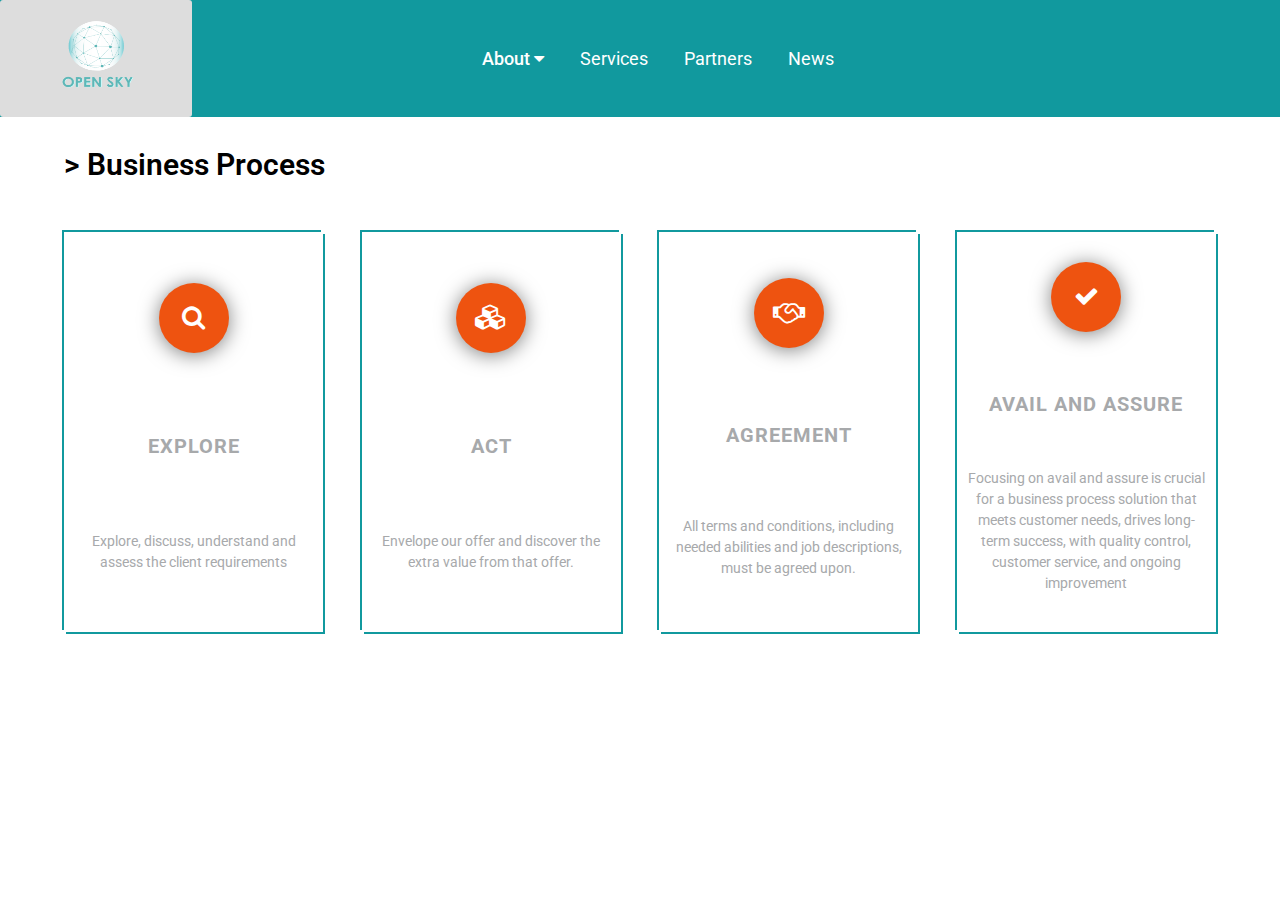
==== screens/businessProcess.html @ 34c137aa "commit 0.4" ====
<!DOCTYPE html>
<html lang="en">

<head>
    <meta charset="UTF-8">
    <link rel="stylesheet" href="../style/businessProcess.css">
    <meta http-equiv="X-UA-Compatible" content="IE=edge">
    <meta name="viewport" content="width=device-width, initial-scale=1.0">
    <link rel="icon" type="x-icon" href="../assets/images/Untitled_design__2_-removebg-preview.png" sizes="16x16">
    <link href="https://fonts.googleapis.com/css2?family=Montserrat&display=swap" rel="stylesheet">
    <link rel="stylesheet" href="https://cdnjs.cloudflare.com/ajax/libs/font-awesome/4.7.0/css/font-awesome.min.css">


    <title>Business Process | Open Sky</title>
</head>

<div class="navbar">
    <a href="index.html"><img class="logo" src="../assets/images/opanSkySoftware.png"></a>
    <p>....................................................................</p>

    <div class="dropdown">

        <button class="dropbtn">About
            <i class="fa fa-caret-down"></i>
        </button>
        <div class="dropdown-content">

            <div class="row">
                <div class="column">
                    <h3>Who we are</h3>
                    <a href="#">Know More</a>
                    <a href="#">The Way We Work</a>
                    <a href="#">Values & Ethics</a>
                </div>
                <div class="column">
                    <h3>Management</h3>
                    <a href="#"> Board of Directors</a>
                    <a href="#">Management Team</a>
                </div>
                <div class="column">
                    <h3>Contact Us</h3>
                    <a href="screens\getintouchPage.html">Get In Touch</a>
                    <a href="#">Location</a>
                    <a href="#">Join Our Teama</a>

                </div>
            </div>

        </div>
    </div>
    <a href="#home">Services</a>
    <a href="#news">Partners</a>
    <a href="#news">News</a>


</div>
<style>
    .navbar a img {
        height: 93px;
        width: 156px;
        background-size: contain;
    }

    * {
        box-sizing: border-box;
    }

    body {
        margin: 0;
    }

    .navbar {
        overflow: hidden;
        background-color: #11999e;
        font-family: Arial, Helvetica, sans-serif;
        justify-content: start;

        position: sticky;
        top: 0;
        z-index: 1;

    }

    .navbar p {
        color: #11999E;
    }

    .navbar a {
        float: left;
        font-size: 18px;
        color: white;
        text-align: center;
        padding: 10px 18px;
        text-decoration: none;
    }

    .dropdown {
        float: left;
        overflow: hidden;




    }

    .dropdown .dropbtn {
        font-size: 18px;
        border: none;
        outline: none;
        color: white;
        padding: 10px 18px;
        background-color: inherit;
        /* font: inherit; */
        margin: 0;
        font-weight: 500;
    }

    .navbar a:hover,
    .dropdown:hover .dropbtn {
        background-color: #ddd;
        color: #11999e;
        border-radius: 3px;
        transition: 0.3s;
    }

    .dropdown-content {
        display: none;
        position: absolute;
        background-color: #22cccfc6;
        width: 50%;
        left: 25%;
        box-shadow: 1px 8px 16px 1px rgba(0, 0, 0, 0.2);

        /* box-shadow: 1px 4px 9px 3px rgba(17, 153, 158, 0.64);
          -webkit-box-shadow: 1px 4px 9px 3px rgba(17, 153, 158, 0.64);
          -moz-box-shadow: 1px 4px 9px 3px rgba(17, 153, 158, 0.64); */
        border-radius: 30px;
        /* z-index: 9999; */
        position: fixed;
    }



    .dropdown:hover .dropdown-content {
        display: block;

    }

    /* Create three equal columns that floats next to each other */
    .column {
        float: left;
        width: 33.33%;
        padding: 10px;

        background-color: #ccc;
        height: 200px;

    }

    .column h3 {
        padding-bottom: 20px;
        padding-top: 10px;
    }

    .column a {
        float: none;
        color: black;
        padding: 10px;
        text-decoration: none;
        display: block;
        text-align: left;
        font-size: 15px;
    }

    .column a:hover {
        background-color: #ddd;
    }

    /* Clear floats after the columns */

    .row:after {
        content: "";
        display: table;
        clear: both;
    }
</style>
<div class="header-text">
    > Business Process
</div>


<!-- boddd -->
<div class="wrapper">
    <div class="card">
        <div class="icon">
            <i class="fa fa-search"></i>
        </div>
        <h2>Explore</h2>
        <p>Explore, discuss,
            understand and assess
            the client requirements
            </p>
    </div>
    <div class="card">
        <div class="icon">
            <i class="fa fa-cubes"></i>
        </div>
        <h2>Act</h2>
        <p>Envelope our offer and
            discover the extra value
            from that offer.
            </p>
    </div>
    <div class="card">
        <div class="icon">
            <i class="fa fa-handshake-o"></i>
        </div>
        <h2>Agreement</h2>
        <p>All terms and conditions,
            including needed abilities
            and job descriptions, must
            be agreed upon.
            </p>
    </div>
    <div class="card">
        <div class="icon">
            <i class="fa fa-check"></i>
        </div>
        <h2>Avail and Assure</h2>
        <p>Focusing on avail and assure is
            crucial for a business process solution
            that meets customer needs,
            drives long-term success,
            with quality control, customer
            service, and ongoing improvement</p>
    </div>

</div>
---- style/businessProcess.css ----
@import url("https://fonts.googleapis.com/css2?family=Roboto&display=swap");

* {
  margin: 0;
  padding: 0;
  font-family: 'Roboto', sans-serif;
  scroll-behavior: smooth;
}

@media screen and (max-width: 1040px) {
  .navbar {
    overflow: hidden;
    background-color: white;
    display: flex;
    flex-flow: column wrap;
    justify-content: space-between;
    align-items: center;
  }
}
@media screen and (min-width: 1041px) {
  .navbar {
    overflow: hidden;
    background-color: white;
    display: flex;
    flex-flow: row wrap;
    justify-content: space-between;
    align-items: center;
  }
}

/* Body */
.rounded {
    border-top: 5px solid #11999e;
    border-radius: 5px;
    margin: 30px 10%;
  }

@media screen and (max-width: 500px) {
    .header-text {
        font-size: 30px;
        padding: 10px 0px 0px 10px;
        font-size: 20px;
        font-weight: 600;
        color: black;
      }

 

    
}
@media screen and (min-width: 501px) {
    .header-text {
        font-size: 30px;
        padding: 30px 0px 0px 5%;
      
        font-weight: 600;
        color: black;
      }
     
 
    

   
}

::-webkit-scrollbar {
  width: 10px;
}

::-webkit-scrollbar-track {
  background: #c8c8c8;
}

::-webkit-scrollbar-thumb {
  background: #5eb7b7;
  border-radius: 50px;
}

::-webkit-scrollbar-thumb:hover {
  background: #11999e;
}


/* aa */

.wrapper {
    width: 90%;
    display: flex;
    justify-content: space-between;
    margin: auto;
    padding-top: 50px;
  }
  .icon {
    width: 70px;
    height: 70px;
    background: #ee5310;
    display: flex;
    justify-content: center;
    align-items: center;
    border-radius: 50%;
    margin-bottom: 30px;
    box-shadow: 0 2px 20px rgba(0,0,0,0.5);
  }
  .icon i {
    color: #fff;
    font-size: 25px;
  }
  .card {
    width: 22.5%;
    min-height: 400px;
    background-color: white;
    box-shadow: 2px 2px 0px #11999e, -2px -2px 0px #11999e;
    transition: all .5s ease;
    display: flex;
    justify-content: space-evenly;
    align-items: center;
    flex-direction: column;
    text-align: center;
    color: #a7a9ab;
  }
  .card h2 {
    font-size: 20px;
    text-transform: uppercase;
    margin-bottom: 15px;
    letter-spacing: 1px;
  }
  .card p {
    font-size: 14px;
    line-height: 1.5;
    padding: 8px;
  }

   .card:hover {
    transform: scale(1.05);
    cursor: grab;
   }
   .card:hover i{
    transition: all .9s ease;
    transform: rotate(360deg); 
   }

   @media (max-width:991px){
    .wrapper {
      flex-direction: column;
      margin: auto;
      align-items: center;
    }
    .card{
      width: 250px;
      margin-bottom: 30px;
    }
   }
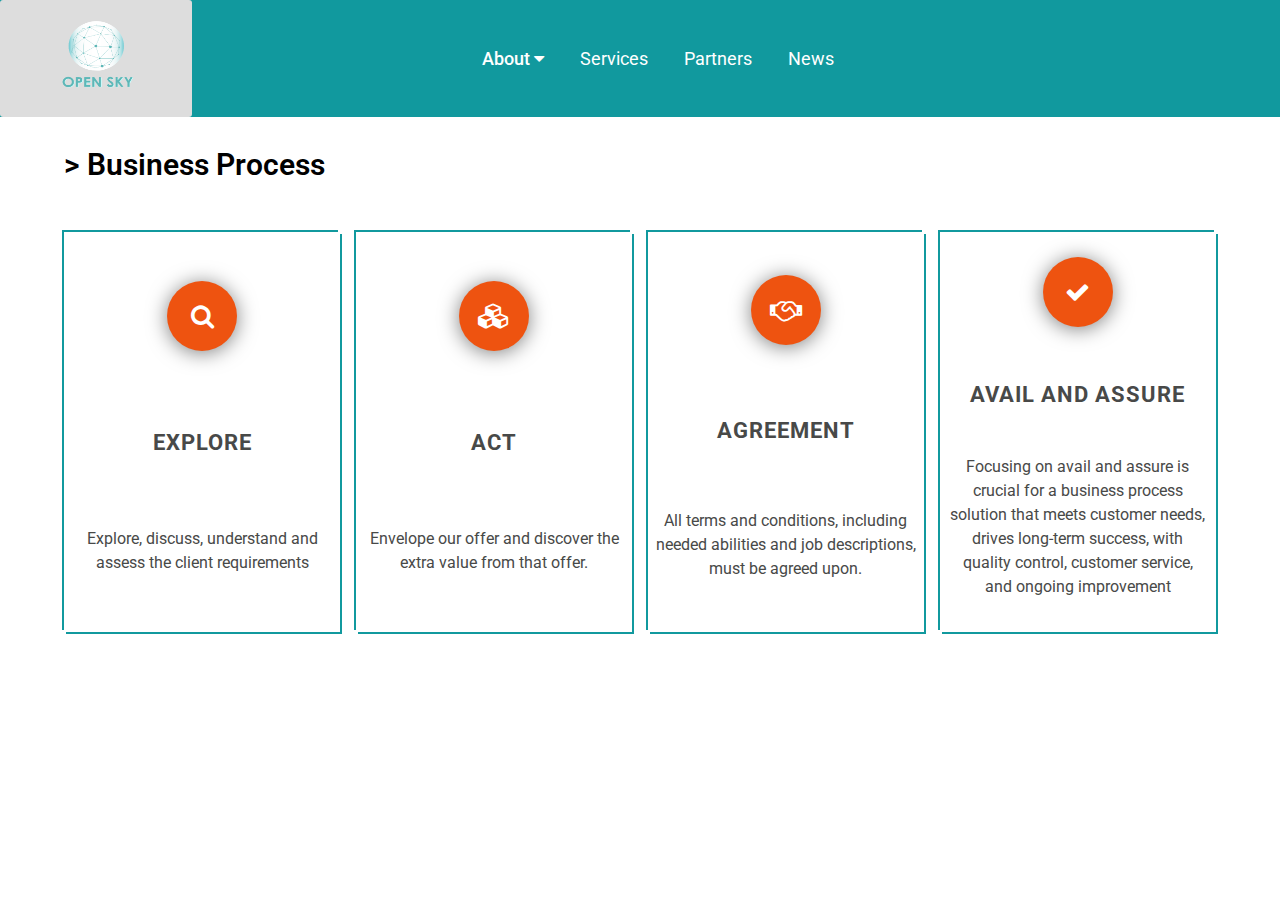
==== commit 2f7cbf86: "commit 0.5" ====
--- a/screens/businessProcess.html
+++ b/screens/businessProcess.html
@@ -15,7 +15,7 @@
 </head>
 
 <div class="navbar">
-    <a href="index.html"><img class="logo" src="../assets/images/opanSkySoftware.png"></a>
+    <a href="../index.html"><img class="logo" src="../assets/images/opanSkySoftware.png"></a>
     <p>....................................................................</p>
 
     <div class="dropdown">
--- a/style/businessProcess.css
+++ b/style/businessProcess.css
@@ -106,7 +106,7 @@
     font-size: 25px;
   }
   .card {
-    width: 22.5%;
+    width: 24%;
     min-height: 400px;
     background-color: white;
     box-shadow: 2px 2px 0px #11999e, -2px -2px 0px #11999e;
@@ -116,16 +116,16 @@
     align-items: center;
     flex-direction: column;
     text-align: center;
-    color: #a7a9ab;
+    color: #484948;
   }
   .card h2 {
-    font-size: 20px;
+    font-size: 22px;
     text-transform: uppercase;
     margin-bottom: 15px;
     letter-spacing: 1px;
   }
   .card p {
-    font-size: 14px;
+    font-size: 16px;
     line-height: 1.5;
     padding: 8px;
   }
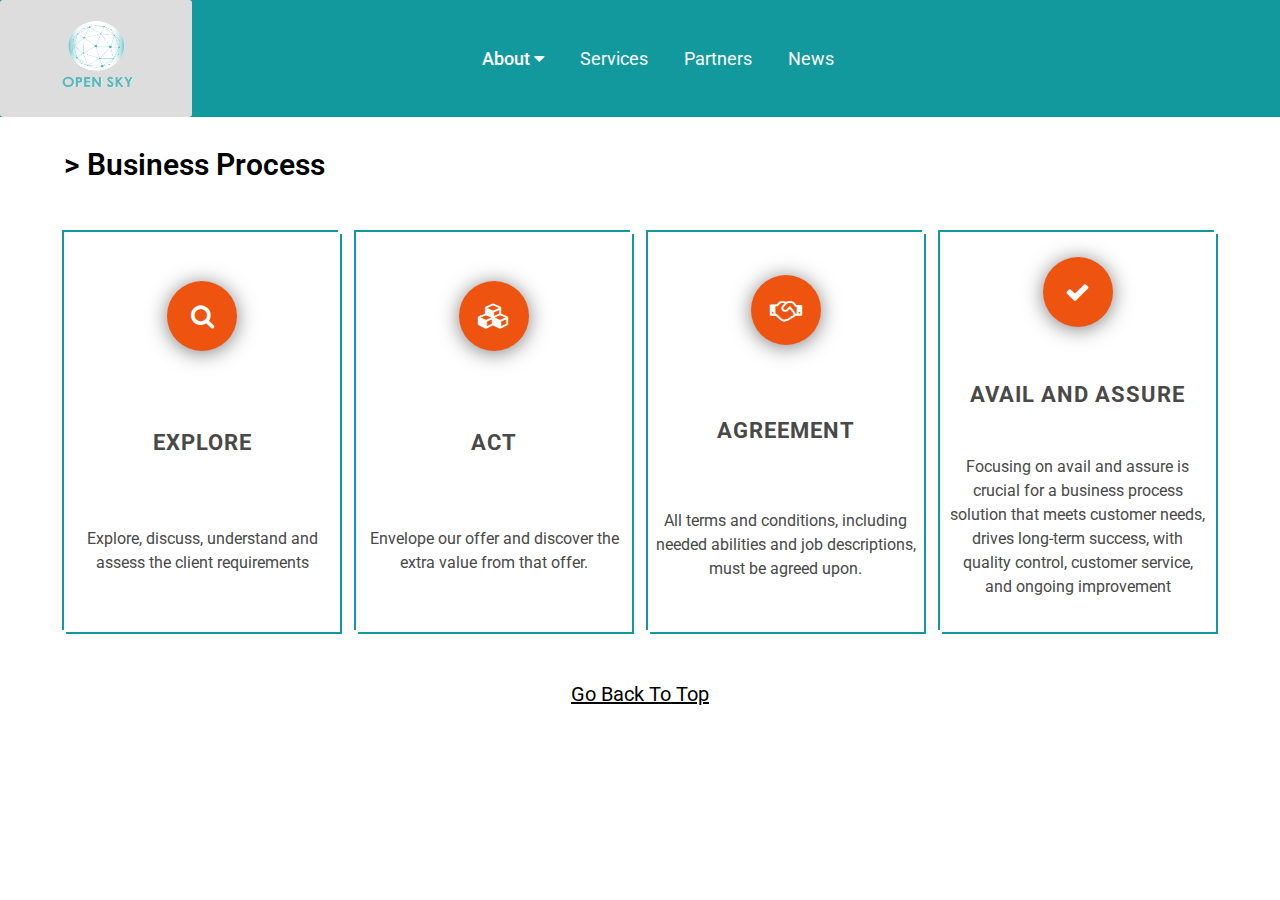
==== commit 216b6e27: "commit 0.6" ====
--- a/screens/businessProcess.html
+++ b/screens/businessProcess.html
@@ -13,6 +13,8 @@
 
     <title>Business Process | Open Sky</title>
 </head>
+
+<body>
 
 <div class="navbar">
     <a href="../index.html"><img class="logo" src="../assets/images/opanSkySoftware.png"></a>
@@ -235,4 +237,31 @@
             service, and ongoing improvement</p>
     </div>
 
-</div>+</div>
+<div class="topScroll">
+    <button onclick="topFunction()" id="myBtn" title="Go to top">Go Back To Top </button>
+
+</div>
+<script>
+    // Get the button
+    let mybutton = document.getElementById("myBtn");
+
+    // When the user scrolls down 20px from the top of the document, show the button
+    window.onscroll = function () { scrollFunction() };
+
+    function scrollFunction() {
+        if (document.body.scrollTop > 20 || document.documentElement.scrollTop > 20) {
+            mybutton.style.display = "block";
+        } else {
+            mybutton.style.display = "none";
+        }
+    }
+
+    // When the user clicks on the button, scroll to the top of the document
+    function topFunction() {
+        document.body.scrollTop = 0;
+        document.documentElement.scrollTop = 0;
+    }
+</script>
+</body>
+</html>--- a/style/businessProcess.css
+++ b/style/businessProcess.css
@@ -82,7 +82,17 @@
 
 
 /* aa */
-
+.topScroll button {
+  margin: auto;
+  display: block;
+  background-color: transparent;
+  border: 0;
+  text-decoration: underline;
+  font-size: 20px;
+  cursor: pointer;
+  padding-bottom: 29px;
+  padding-top: 50px;
+}
 .wrapper {
     width: 90%;
     display: flex;
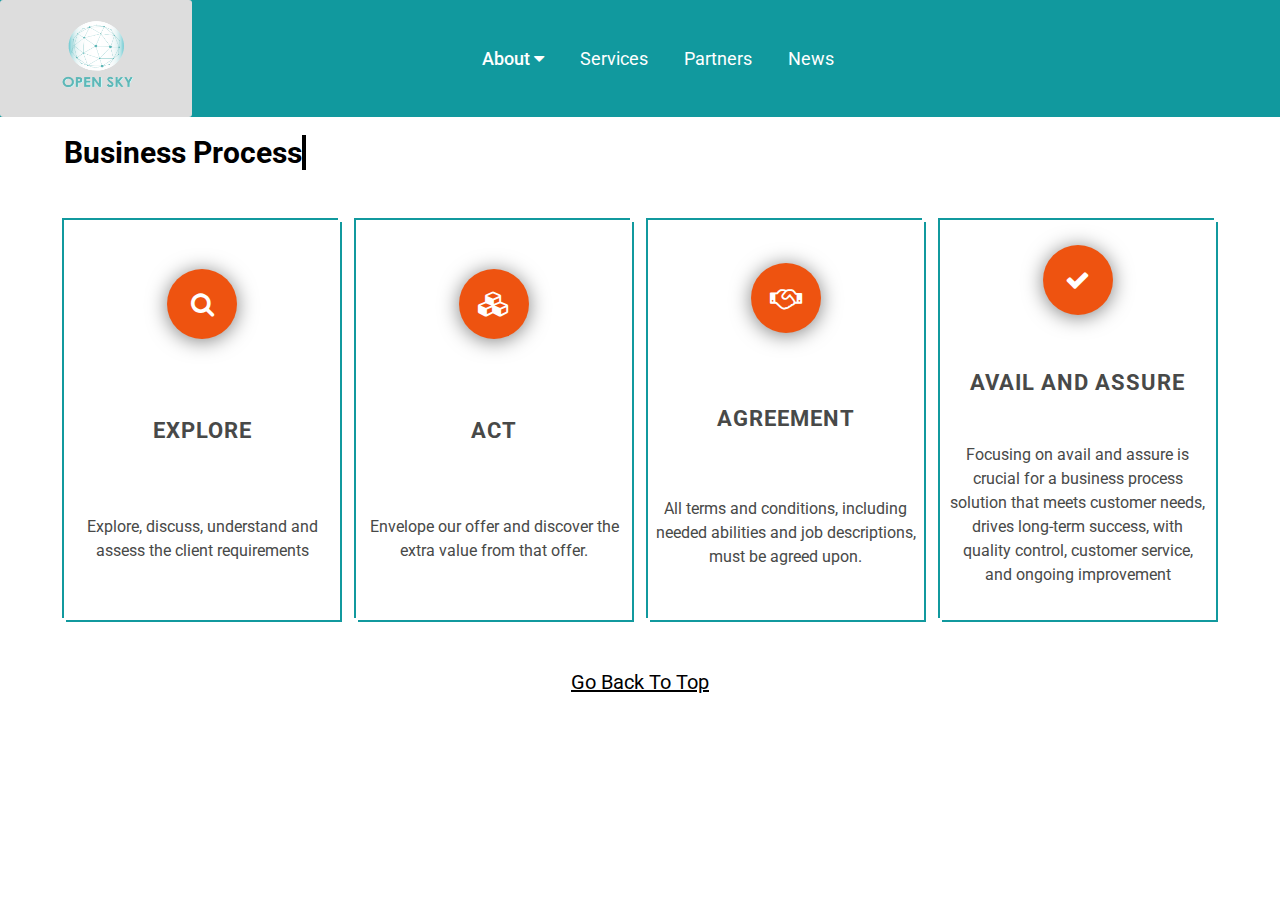
==== commit d7a69108: "commit 0.7" ====
--- a/screens/businessProcess.html
+++ b/screens/businessProcess.html
@@ -186,10 +186,9 @@
         clear: both;
     }
 </style>
-<div class="header-text">
-    > Business Process
-</div>
-
+<div class="title">
+    <h1>Business Process </h1>
+</div>
 
 <!-- boddd -->
 <div class="wrapper">
--- a/style/businessProcess.css
+++ b/style/businessProcess.css
@@ -161,3 +161,51 @@
     }
    }
       
+/* Header */
+.title {
+
+  display: flex;
+  justify-content: start;
+  align-items: center;
+  margin: 0;
+  padding: 18px 0 0 5%;
+}
+
+.title h1 {
+  font-size: 30px;
+  color: #000000;
+  border-right: 4px solid #000;
+  font-weight: 700;
+  animation: forwards typing 7s;
+  white-space: nowrap;
+  overflow: hidden;
+}
+
+@keyframes cursor {
+
+  0%,
+  100% {
+      border-color: transparent;
+  }
+
+  50% {
+      border-color: #000;
+  }
+}
+
+@keyframes typing {
+  0% {
+      width: 0ch
+  }
+
+  30%{ width: 16ch;} 
+  80%{ width: 16ch;} 
+   90%{ width: 16ch;} 
+  100% {
+      width: 16ch;
+  }
+
+
+}
+
+/* End Header */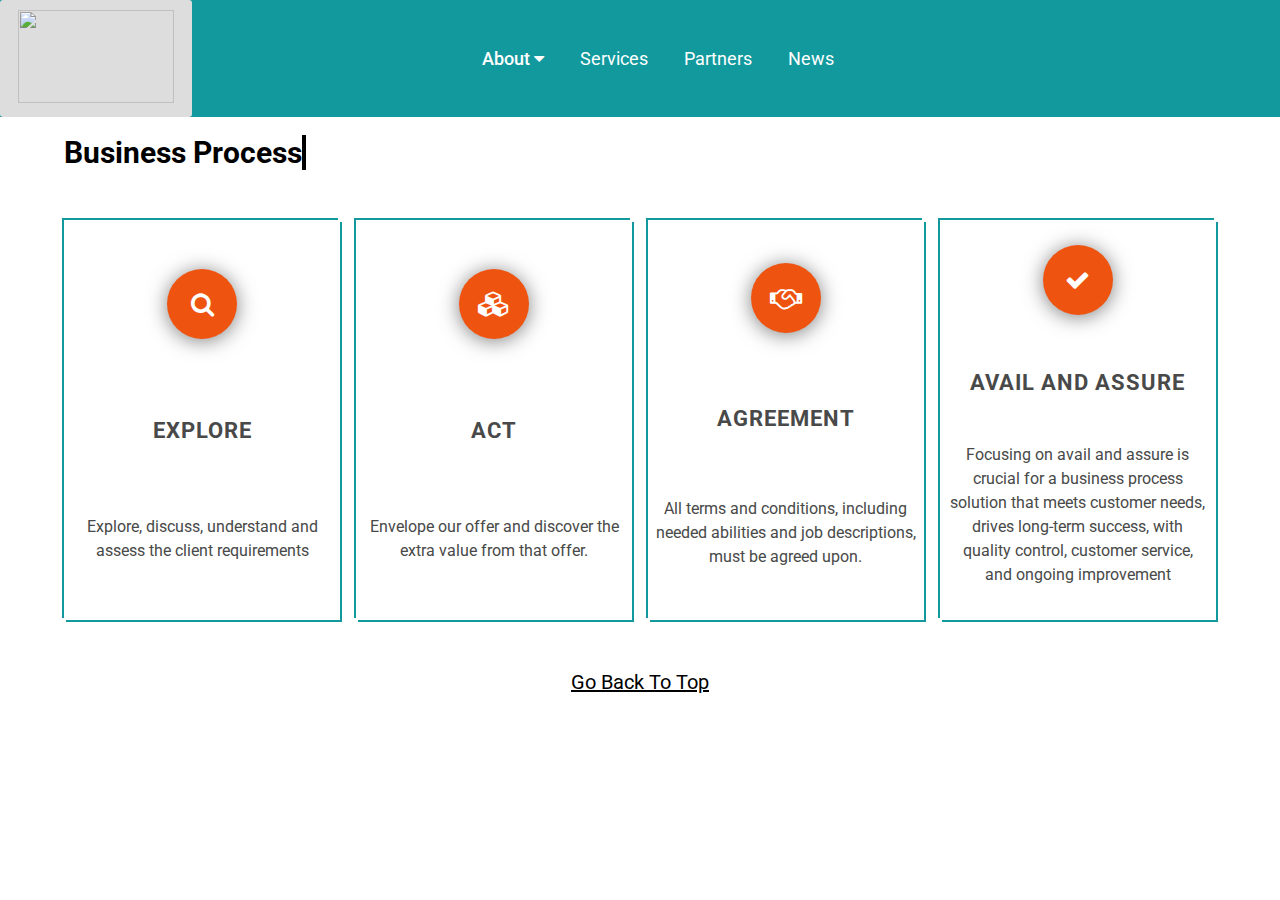
==== commit 4e2555bc: "commit 0.9" ====
--- a/screens/businessProcess.html
+++ b/screens/businessProcess.html
@@ -43,7 +43,7 @@
                     <h3>Contact Us</h3>
                     <a href="screens\getintouchPage.html">Get In Touch</a>
                     <a href="#">Location</a>
-                    <a href="#">Join Our Teama</a>
+                    <a href="#">Join Our Team</a>
 
                 </div>
             </div>
@@ -262,5 +262,7 @@
         document.documentElement.scrollTop = 0;
     }
 </script>
+
+
 </body>
 </html>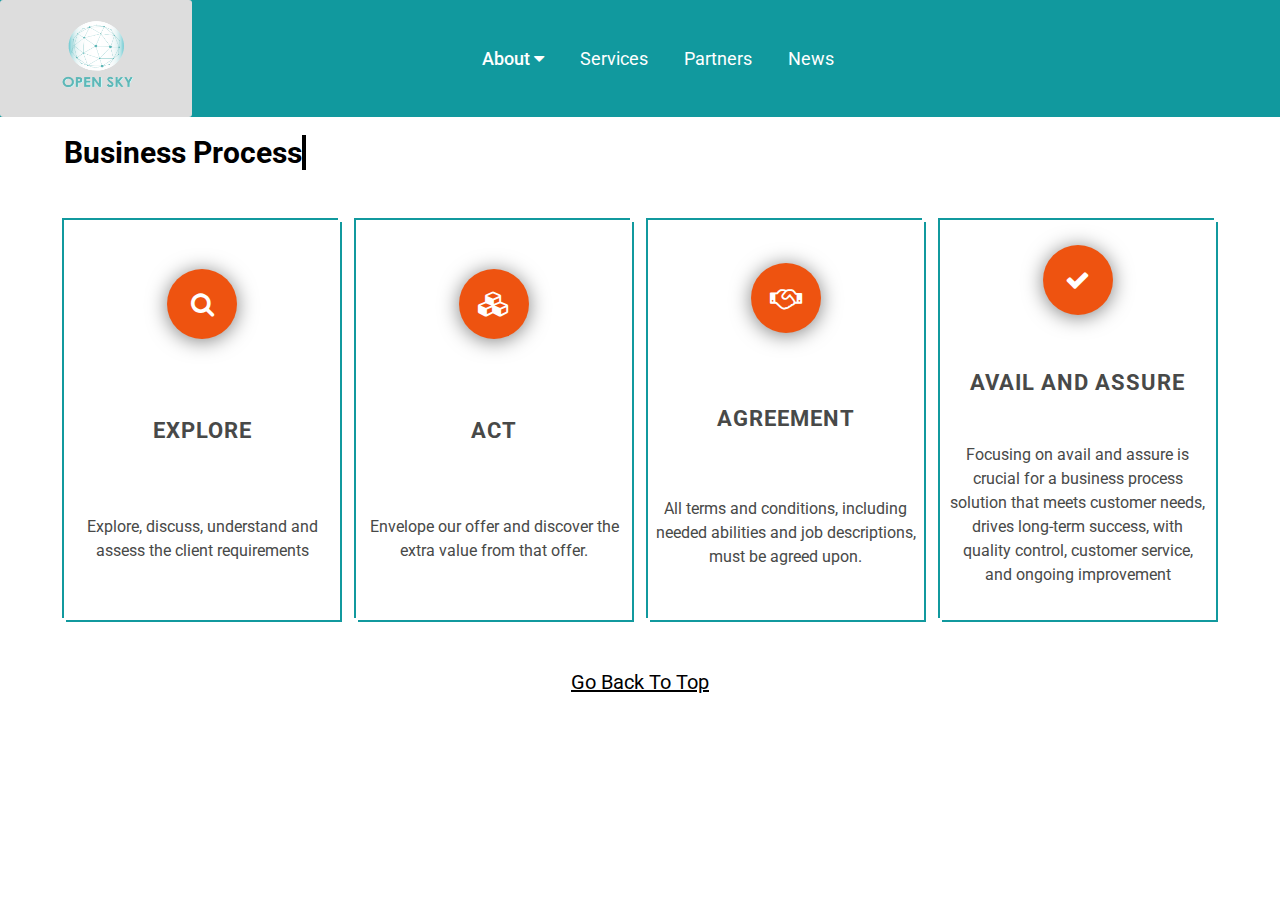
==== commit d8b3dec1: "commit 1.5" ====
--- a/screens/businessProcess.html
+++ b/screens/businessProcess.html
@@ -30,29 +30,29 @@
             <div class="row">
                 <div class="column">
                     <h3>Who we are</h3>
-                    <a href="#">Know More</a>
+                    <a href="../screens/knowMore.html">Know More</a>
                     <a href="#">The Way We Work</a>
-                    <a href="#">Values & Ethics</a>
+                    <a href="../screens/knowMore.html#ve">Values & Ethics</a>
                 </div>
                 <div class="column">
                     <h3>Management</h3>
-                    <a href="#"> Board of Directors</a>
-                    <a href="#">Management Team</a>
+                    <a href="../screens/management.html"> Board of Directors</a>
+                    <a href="../screens/management.html">Management Team</a>
                 </div>
                 <div class="column">
                     <h3>Contact Us</h3>
-                    <a href="screens\getintouchPage.html">Get In Touch</a>
-                    <a href="#">Location</a>
-                    <a href="#">Join Our Team</a>
+                    <a href="../screens/contactus.html">Get In Touch</a>
+                    <a href="../screens/contactus.html">Location</a>
+                    <a href="../screens/carrers.html">Join Our Team</a>
 
                 </div>
             </div>
 
         </div>
     </div>
-    <a href="#home">Services</a>
-    <a href="#news">Partners</a>
-    <a href="#news">News</a>
+    <a href="../screens/service.html">Services</a>
+    <a href="../screens/partner.html">Partners</a>
+    <a href="../screens/news.php">News</a>
 
 
 </div>
